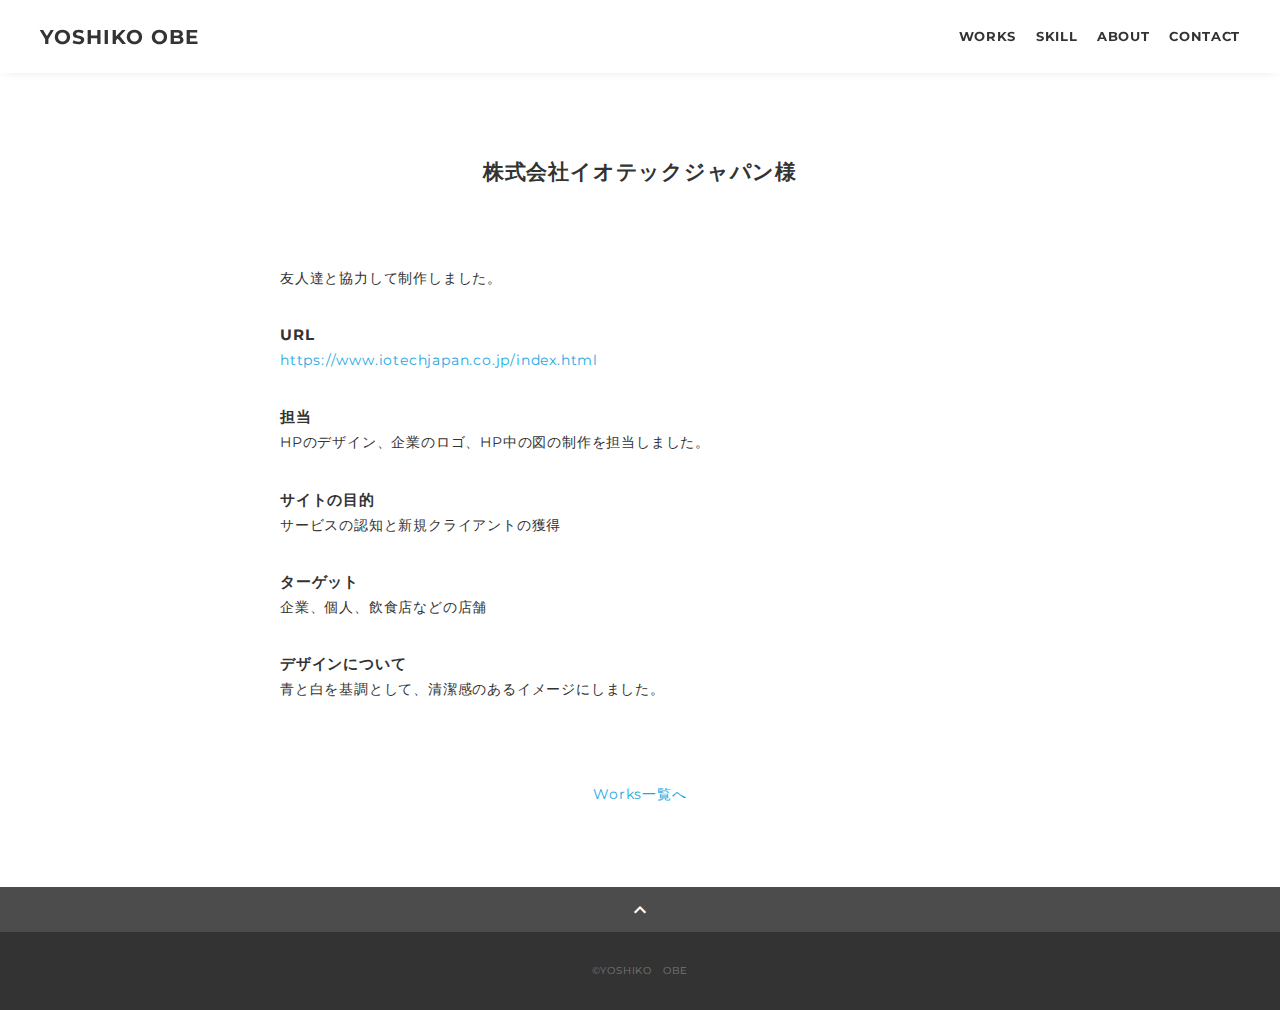
==== works-template.html @ 2666a3d4 "Add files via upload" ====
<!DOCTYPE html>
<html>

<head>
  <meta charset="utf-8">
  <meta name="viewport" content="width=device-width,initial-scale=1.0,user-scalable=no">
  <meta property='og:type' content='website'>
  <meta property='og:title' content='WebデザイナーYOSHIKO OBE ポートフォリオ'>
  <meta property='og:url' content='URLが入る'>
  <meta property='og:description' content='YOSHIKO OBEのポートフォリオサイトです。'>
  <meta property="og:image" content="img/ogp.png">
  <meta name="description" content="YOSHIKO OBEのポートフォリオサイトです" />
  <title>YOSHIKO OBE ポートフォリオ</title>
  <link rel="preconnect" href="https://fonts.gstatic.com">
  <link href="https://fonts.googleapis.com/css2?family=Montserrat:wght@400;700&display=swap" rel="stylesheet">
  <link href="https://fonts.googleapis.com/css?family=Material+Icons+Outlined" rel="stylesheet">
  <link href="css/ress.css" media="all" rel="stylesheet" type="text/css" />
  <link href="css/style.css" media="all" rel="stylesheet" type="text/css" />
  <link rel="shortcut icon" href="img/favicon.ico" />
  <link rel=”canonical” href=”URLが入る” />
</head>

<body>
  <div class="wrapper">

    <!-- header -->
    <header class="header ">
      <div class="inner">
        <h1 class="header-logo">
          <a href=".">YOSHIKO OBE</a>
        </h1>
        <nav class="header-nav">
          <ul class="header-nav-list">
            <li class="header-nav-item"><a href=".#works">WORKS</a></li>
            <li class="header-nav-item"><a href="./#skill">SKILL</a></li>
            <li class="header-nav-item"><a href="./#about">ABOUT</a></li>
            <li class="header-nav-item"><a href="./#contact">CONTACT</a></li>
          </ul>
        </nav>
      </div>
    </header>
    <!-- /header -->

    <main class="content">

      <article class="article">
        <div class="article-inner">
          <h2 class="article-title">株式会社イオテックジャパン様</h2>
          <p class="article-img">
            <img src="img/iotech.main.png" alt="">
          </p>
          <div class="article-body">
            <p>
              友人達と協力して制作しました。
            </p>
            <h3 class="article-info-title">URL</h3>
            <p><a href="https://www.iotechjapan.co.jp/index.html" target="_blank"
                rel="noopener">https://www.iotechjapan.co.jp/index.html</a>
            </p>
            <h3 class="article-info-title">担当</h3>
            <p>HPのデザイン、企業のロゴ、HP中の図の制作を担当しました。</p>
            <h3 class="article-info-title">サイトの目的</h3>
            <p>サービスの認知と新規クライアントの獲得</p>
            <h3 class="article-info-title">ターゲット</h3>
            <p>企業、個人、飲食店などの店舗</p>
            <h3 class="article-info-title">デザインについて</h3>
            <p>
              青と白を基調として、清潔感のあるイメージにしました。
            </p>

          </div>
          <div class="home-link">
            <a href="./#works">Works一覧へ</a>
          </div>
        </div>
      </article>

      <div class="page-top" id="js-page-top">
        <span class="material-icons-outlined">expand_less</span>
      </div>
    </main>

    <!-- footer -->
    <footer class="footer">
      <div class="copyright">&copy;YOSHIKO　OBE</div>
    </footer>
    <!-- /footer -->

  </div>
  <script src="https://ajax.googleapis.com/ajax/libs/jquery/3.5.1/jquery.min.js"></script>
  <script type='text/javascript' src="js/script.js"></script>
</body>

</html>
---- css/ress.css ----
/*!
 * ress.css • v3.0.1
 * MIT License
 * github.com/filipelinhares/ress
 */

/* # =================================================================
   # Global selectors
   # ================================================================= */

html {
  box-sizing: border-box;
  word-break: normal;
  -moz-tab-size: 4;
  tab-size: 4;

  -webkit-text-size-adjust: 100%; /* Prevent adjustments of font size after orientation changes in iOS */
}

*,
::before,
::after {
  box-sizing: inherit;
  background-repeat: no-repeat; /* Set `background-repeat: no-repeat` to all elements and pseudo elements */
}

::before,
::after {
  vertical-align: inherit;
  text-decoration: inherit; /* Inherit text-decoration and vertical align to ::before and ::after pseudo elements */
}

* {
  margin: 0;
  padding: 0; /* Reset `padding` and `margin` of all elements */
}

/* # =================================================================
   # General elements
   # ================================================================= */

hr {
  overflow: visible; /* Show the overflow in Edge and IE */
  height: 0; /* Add the correct box sizing in Firefox */
}

details,
main {
  display: block; /* Render the `main` element consistently in IE. */
}

summary {
  display: list-item; /* Add the correct display in all browsers */
}

small {
  font-size: 80%; /* Set font-size to 80% in `small` elements */
}

[hidden] {
  display: none; /* Add the correct display in IE */
}

abbr[title] {
  /* Add the correct text decoration in Chrome, Edge, IE, Opera, and Safari */
  text-decoration: underline;
  text-decoration: underline dotted;
  border-bottom: none; /* Remove the bottom border in Chrome 57 */
}

a {
  background-color: transparent; /* Remove the gray background on active links in IE 10 */
}

a:active,
a:hover {
  outline-width: 0; /* Remove the outline when hovering in all browsers */
}

code,
kbd,
pre,
samp {
  font-family: monospace, monospace; /* Specify the font family of code elements */
}

pre {
  font-size: 1em; /* Correct the odd `em` font sizing in all browsers */
}

b,
strong {
  font-weight: bolder; /* Add the correct font weight in Chrome, Edge, and Safari */
}

/* https://gist.github.com/unruthless/413930 */
sub,
sup {
  position: relative;
  font-size: 75%;
  line-height: 0;
  vertical-align: baseline;
}

sub {
  bottom: -.25em;
}

sup {
  top: -.5em;
}

/* # =================================================================
   # Forms
   # ================================================================= */

input {
  border-radius: 0;
}

/* Replace pointer cursor in disabled elements */
[disabled] {
  cursor: default;
}

[type="number"]::-webkit-inner-spin-button,
[type="number"]::-webkit-outer-spin-button {
  height: auto; /* Correct the cursor style of increment and decrement buttons in Chrome */
}

[type="search"] {
  outline-offset: -2px; /* Correct the outline style in Safari */

  -webkit-appearance: textfield; /* Correct the odd appearance in Chrome and Safari */
}

[type="search"]::-webkit-search-decoration {
  -webkit-appearance: none; /* Remove the inner padding in Chrome and Safari on macOS */
}

textarea {
  overflow: auto; /* Internet Explorer 11+ */
  resize: vertical; /* Specify textarea resizability */
}

button,
input,
optgroup,
select,
textarea {
  font: inherit; /* Specify font inheritance of form elements */
}

optgroup {
  font-weight: bold; /* Restore the font weight unset by the previous rule */
}

button {
  overflow: visible; /* Address `overflow` set to `hidden` in IE 8/9/10/11 */
}

button,
select {
  text-transform: none; /* Firefox 40+, Internet Explorer 11- */
}

/* Apply cursor pointer to button elements */
button,
[type="button"],
[type="reset"],
[type="submit"],
[role="button"] {
  cursor: pointer;
  color: inherit;
}

/* Remove inner padding and border in Firefox 4+ */
button::-moz-focus-inner,
[type="button"]::-moz-focus-inner,
[type="reset"]::-moz-focus-inner,
[type="submit"]::-moz-focus-inner {
  padding: 0;
  border-style: none;
}

/* Replace focus style removed in the border reset above */
button:-moz-focusring,
[type="button"]::-moz-focus-inner,
[type="reset"]::-moz-focus-inner,
[type="submit"]::-moz-focus-inner {
  outline: 1px dotted ButtonText;
}

button,
html [type="button"],
/* Prevent a WebKit bug where (2) destroys native `audio` and `video`controls in Android 4 */
[type="reset"],
[type="submit"] {
  -webkit-appearance: button; /* Correct the inability to style clickable types in iOS */
}

/* Remove the default button styling in all browsers */
button,
input,
select,
textarea {
  border-style: none;
  background-color: transparent;
}

/* Style select like a standard input */
select {
  -webkit-appearance: none; /* Chrome 41+ */
  -moz-appearance: none; /* Firefox 36+ */
}

select::-ms-expand {
  display: none; /* Internet Explorer 11+ */
}

select::-ms-value {
  color: currentColor; /* Internet Explorer 11+ */
}

legend {
  display: table; /* Correct the text wrapping in Edge and IE */
  max-width: 100%; /* Correct the text wrapping in Edge and IE */
  max-width: 100%; /* Correct the text wrapping in Edge 18- and IE */
  white-space: normal; /* Correct the text wrapping in Edge and IE */
  color: inherit; /* Correct the color inheritance from `fieldset` elements in IE */
  border: 0; /* Correct `color` not being inherited in IE 8/9/10/11 */
}

::-webkit-file-upload-button {
  font: inherit; /* Change font properties to `inherit` in Chrome and Safari */
  color: inherit;
  /* Correct the inability to style clickable types in iOS and Safari */

  -webkit-appearance: button;
}

/* # =================================================================
   # Specify media element style
   # ================================================================= */

img {
  border-style: none; /* Remove border when inside `a` element in IE 8/9/10 */
}

/* Add the correct vertical alignment in Chrome, Firefox, and Opera */
progress {
  vertical-align: baseline;
}

/* # =================================================================
   # Accessibility
   # ================================================================= */

/* Hide content from screens but not screenreaders */
@media screen {
  [hidden~="screen"] {
    display: inherit;
  }
  [hidden~="screen"]:not(:active):not(:focus):not(:target) {
    position: absolute !important;
    clip: rect(0 0 0 0) !important;
  }
}

/* Specify the progress cursor of updating elements */
[aria-busy="true"] {
  cursor: progress;
}

/* Specify the pointer cursor of trigger elements */
[aria-controls] {
  cursor: pointer;
}

/* Specify the unstyled cursor of disabled, not-editable, or otherwise inoperable elements */
[aria-disabled] {
  cursor: default;
}
---- css/style.css ----
body {
  font-family: "Montserrat","Helvetica Neue",Arial,"Hiragino Kaku Gothic ProN","Hiragino Sans",Meiryo,sans-serif;
  font-size: 14px;
  line-height: 1.8;
  letter-spacing: .8px;
  color: #333;
}

a {
  transition: opacity .3s;
  text-decoration: none;
  color: #1ca9e3;
}

img {
  max-width: 100%;
  height: auto;
  vertical-align: bottom;
  border-style: none;
}

ul,
li {
  list-style: none;
}

.pc-only {
  display: block;
}

.sp-only {
  display: none;
}

/*--------------------------------
 レイアウト
---------------------------------*/
.wrapper {
  padding-top: 73px;
}

.section {
  padding: 90px 0;
}

.section:nth-of-type(odd) {
  background-color: #f7f7f7;
}

.inner {
  max-width: 1340px;
  margin: 0 auto;
  padding: 0 40px;
}

/*--------------------------------
 見出し
---------------------------------*/
.title {
  font-size: 34px;
  font-weight: bold;
  line-height: 1;
  margin-bottom: 40px;
  text-align: center;
  letter-spacing: .05em;
  color: #333;
}

.lead {
  margin-bottom: 30px;
}

/*--------------------------------
ヘッダー
---------------------------------*/
.header {
  position: fixed;
  top: 0;
  z-index: 1;
  width: 100%;
  background-color: #fff;
  box-shadow: 0 5px 10px -6px rgba(0,0,0,.1);
}

.header .inner {
  display: flex;
  align-items: center;
  justify-content: space-between;
  padding: 20px 40px;
}

.header-logo {
  font-size: 20px;
  font-weight: bold;
  line-height: 1.2;
  margin-right: 20px;
  letter-spacing: .05em;
}

.header-logo a {
  color: #333;
}

.header-nav-list {
  display: flex;
  justify-content: space-between;
}

.header-nav-item:not(:last-child) {
  margin-right: 20px;
}

.header-nav-item a {
  position: relative;
  font-size: 13px;
  font-weight: bold;
  display: inline-block;
  padding: 5px 0;
  transition: .3s;
  letter-spacing: .05em;
  color: #333;
}
.header-nav-item a:after {
  position: absolute;
  bottom: 0;
  left: 50%;
  width: 0;
  height: 3px;
  content: "";
  transition: .3s;
  -webkit-transform: translateX(-50%);
  transform: translateX(-50%);
  background-color: #333;
}

.header-nav-item a:hover:after {
  width: 100%;
}

/*--------------------------------
 メインビジュアル
---------------------------------*/
.main-visual {
  display: flex;
  align-items: center;
  justify-content: center;
  height: 85vh;
  text-align: center;
}

.main-visual-inner {
  padding: 0 40px;
}

.main-visual-title {
  font-size: 60px;
  font-weight: bold;
  line-height: 1.2;
  margin-bottom: 5px;
  letter-spacing: .1em;
}
.main-visual-subtitle {
  font-size: 20px;
  font-weight: bold;
  line-height: 1;
  margin-bottom: 40px;
  letter-spacing: .08em;
}

/*--------------------------------
 Works
---------------------------------*/
.works-list {
  display: flex;
  flex-wrap: wrap;
  margin-bottom: -40px;
}

.works-item {
  width: 31.74603%;
  margin-right: 1.58730%;
  margin-bottom: 40px;
  color: #333;
}

.works-item:hover {
  opacity: .9;
}

.works-item:nth-of-type(3n) {
  margin-right: 0;
}

.works-img img {
  border: 1px solid #e6e6e6;
}

.works-name {
  font-size: 12px;
  font-weight: bold;
  margin-top: 8px;
}

.works-info {
  font-size: 10px;
}

/*--------------------------------
 Skill
---------------------------------*/
.skill-list {
  display: flex;
  flex-wrap: wrap;
  justify-content: space-between;
  margin-bottom: -50px;
}

.skill-item {
  display: flex;
  align-items: flex-start;
  justify-content: space-between;
  width: 48%;
  margin-bottom: 50px;
}

.skill-img {
  width: 60px;
  height: auto;
  margin-right: 20px;
}

.skill-body {
  flex: 1;
}

.skill-name {
  margin-bottom: 3px;
}

/*--------------------------------
 About
---------------------------------*/
.profile {
  display: flex;
  flex-wrap: wrap;
  max-width: 800px;
  margin: 0 auto;
}
.profile-img {
  width: 20%;
  margin-right: 30px;
  border-radius: 50%;
}
.profile-img img {
  border-radius: 50%;
}
.profile-body {
  flex: 1;
}
.profile-body p:not(:last-child) {
  margin-bottom: 30px;
}

/*--------------------------------
 Contact
---------------------------------*/
.contact {
  text-align: center;
}

.contact-item:not(:last-child) {
  margin-right: 10px;
}

.contact-text {
  margin-top: 10px;
}
/*--------------------------------
 ページトップ
---------------------------------*/
.page-top {
  font-weight: bold;
  padding: 10px;
  cursor: pointer;
  text-align: center;
  background-color: #4c4c4c;
}

.page-top .material-icons-outlined {
  vertical-align: bottom;
  color: #fff;
}

/*--------------------------------
 フッター
---------------------------------*/
.footer {
  padding: 30px;
  background-color: #333;
}

.copyright {
  font-size: 10px;
  text-align: center;
  color: #797979;
}

/*--------------------------------
 下層：Worksページ
---------------------------------*/
.article {
  padding: 80px 0;
}

.article-inner {
  max-width: 1040px;
  margin: 0 auto;
  padding: 0 20px;
}

.article-title {
  margin-bottom: 30px;
  text-align: center;
}

.article-img {
  margin-bottom: 20px;
}

.article-body {
  max-width: 720px;
  margin: 0 auto;
  margin-bottom: 80px;
}

.article-info-title {
  font-size: 15px;
}

.article-body img {
  margin-bottom: 30px;
}

.article-body p {
  margin-bottom: 30px;
}

.home-link {
  text-align: center;
}

/*media Queries 767
----------------------------------------------------*/
@media screen and (max-width: 767px) {
  body {
    font-size: 13px;
    line-height: 1.7;
  }

  .pc-only {
    display: none;
  }

  .sp-only {
    display: block;
  }

  /* 見出し */
  .title {
    font-size: 26px;
    margin-bottom: 20px;
  }

  /* レイアウト */
  .wrapper {
    padding-top: 57px;
  }

  .section {
    padding: 60px 0;
  }

  .inner {
    padding: 0 20px;
  }

  /* ヘッダー */
  .header .inner {
    padding: 15px;
  }

  .header-logo {
    font-size: 15px;
    margin-right: 15px;
  }

  .header-nav-item:not(:last-child) {
    margin-right: 10px;
  }

  .header-nav-item a {
    font-size: 10px;
  }

  .header-nav-item a:after {
    display: none;
  }

  /*  メインビジュアル */
  .main-visual {
    height: 75vh;
  }

  .main-visual-inner {
    padding: 0 20px;
  }

  .main-visual-title {
    font-size: 30px;
  }
  .main-visual-subtitle {
    font-size: 16px;
    margin-bottom: 20px;
  }

  /* Works */
  .works-name {
    font-size: 10px;
  }

  .works-list {
    justify-content: space-between;
  }

  .works-item {
    flex: 0 0 48%;
    margin-right: 0;
    margin-bottom: 30px;
  }

  /* Skill */
  .skill-list {
    display: block;
    margin-bottom: 0;
  }

  .skill-item {
    width: 100%;
    margin-bottom: 35px;
  }

  .skill-item:last-child {
    margin-bottom: 0;
  }

  /* About */
  .profile {
    display: block;
  }
  .profile-img {
    width: 150px;
    margin: 0 auto;
    margin-bottom: 25px;
  }

  .profile-body p:not(:last-child) {
    margin-bottom: 20px;
  }

  /* フッター */
  .footer {
    padding: 20px;
  }

  /* 下層ページ */
  .article {
    padding: 50px 0;
  }
}
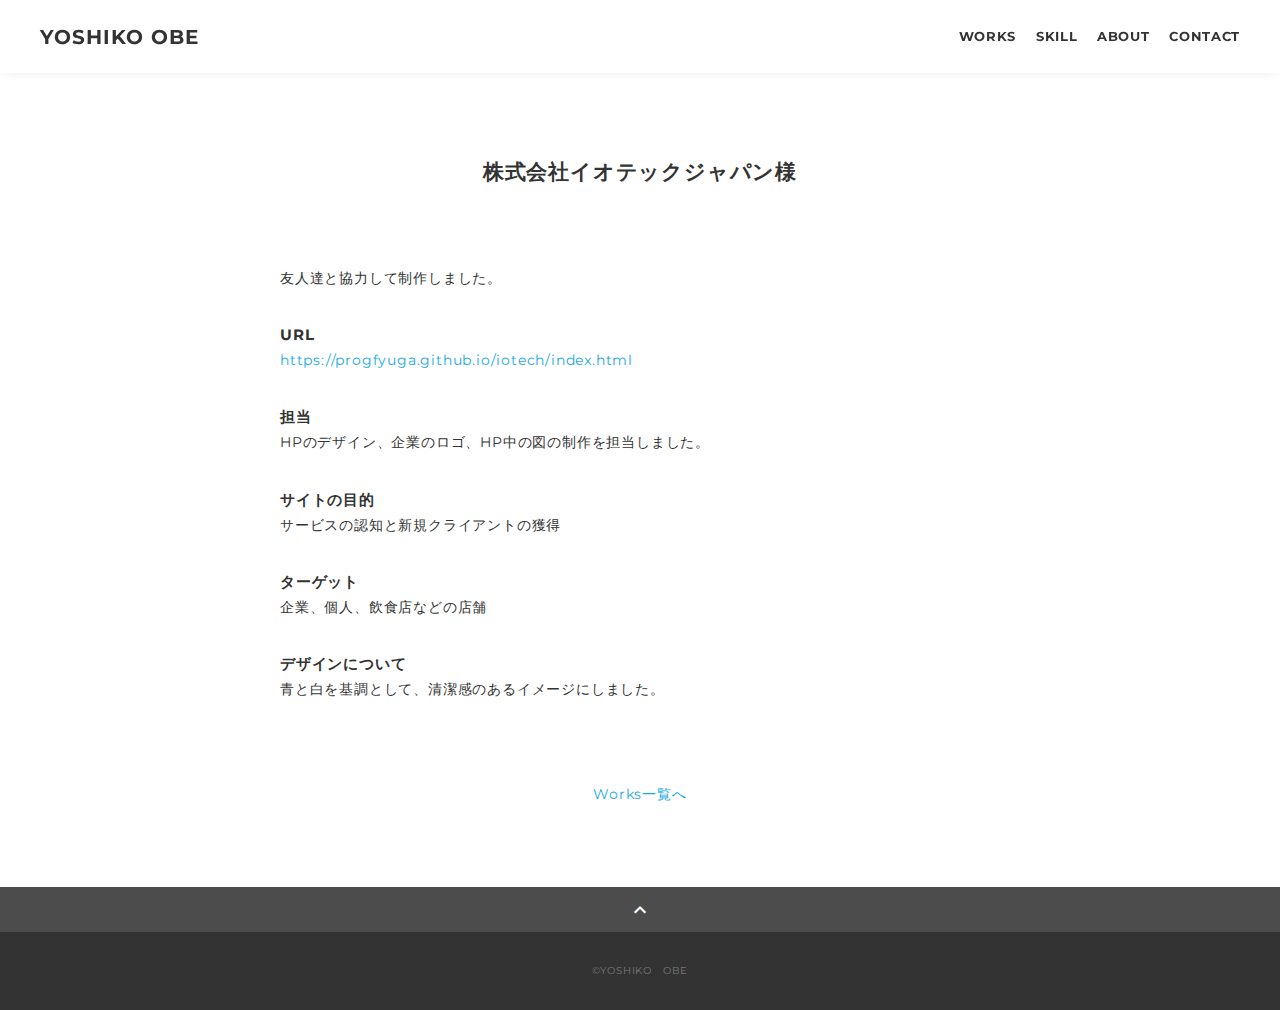
==== commit 707f5ccf: "Add files via upload" ====
--- a/works-template.html
+++ b/works-template.html
@@ -17,7 +17,7 @@
   <link href="css/ress.css" media="all" rel="stylesheet" type="text/css" />
   <link href="css/style.css" media="all" rel="stylesheet" type="text/css" />
   <link rel="shortcut icon" href="img/favicon.ico" />
-  <link rel=”canonical” href=”URLが入る” />
+  <link rel=”canonical” href=”” />
 </head>
 
 <body>
@@ -55,7 +55,7 @@
             </p>
             <h3 class="article-info-title">URL</h3>
             <p><a href="https://www.iotechjapan.co.jp/index.html" target="_blank"
-                rel="noopener">https://www.iotechjapan.co.jp/index.html</a>
+                rel="noopener">https://progfyuga.github.io/iotech/index.html</a>
             </p>
             <h3 class="article-info-title">担当</h3>
             <p>HPのデザイン、企業のロゴ、HP中の図の制作を担当しました。</p>
--- a/css/style.css
+++ b/css/style.css
@@ -459,6 +459,7 @@
   }
   .profile-img {
     width: 150px;
+    
     margin: 0 auto;
     margin-bottom: 25px;
   }
